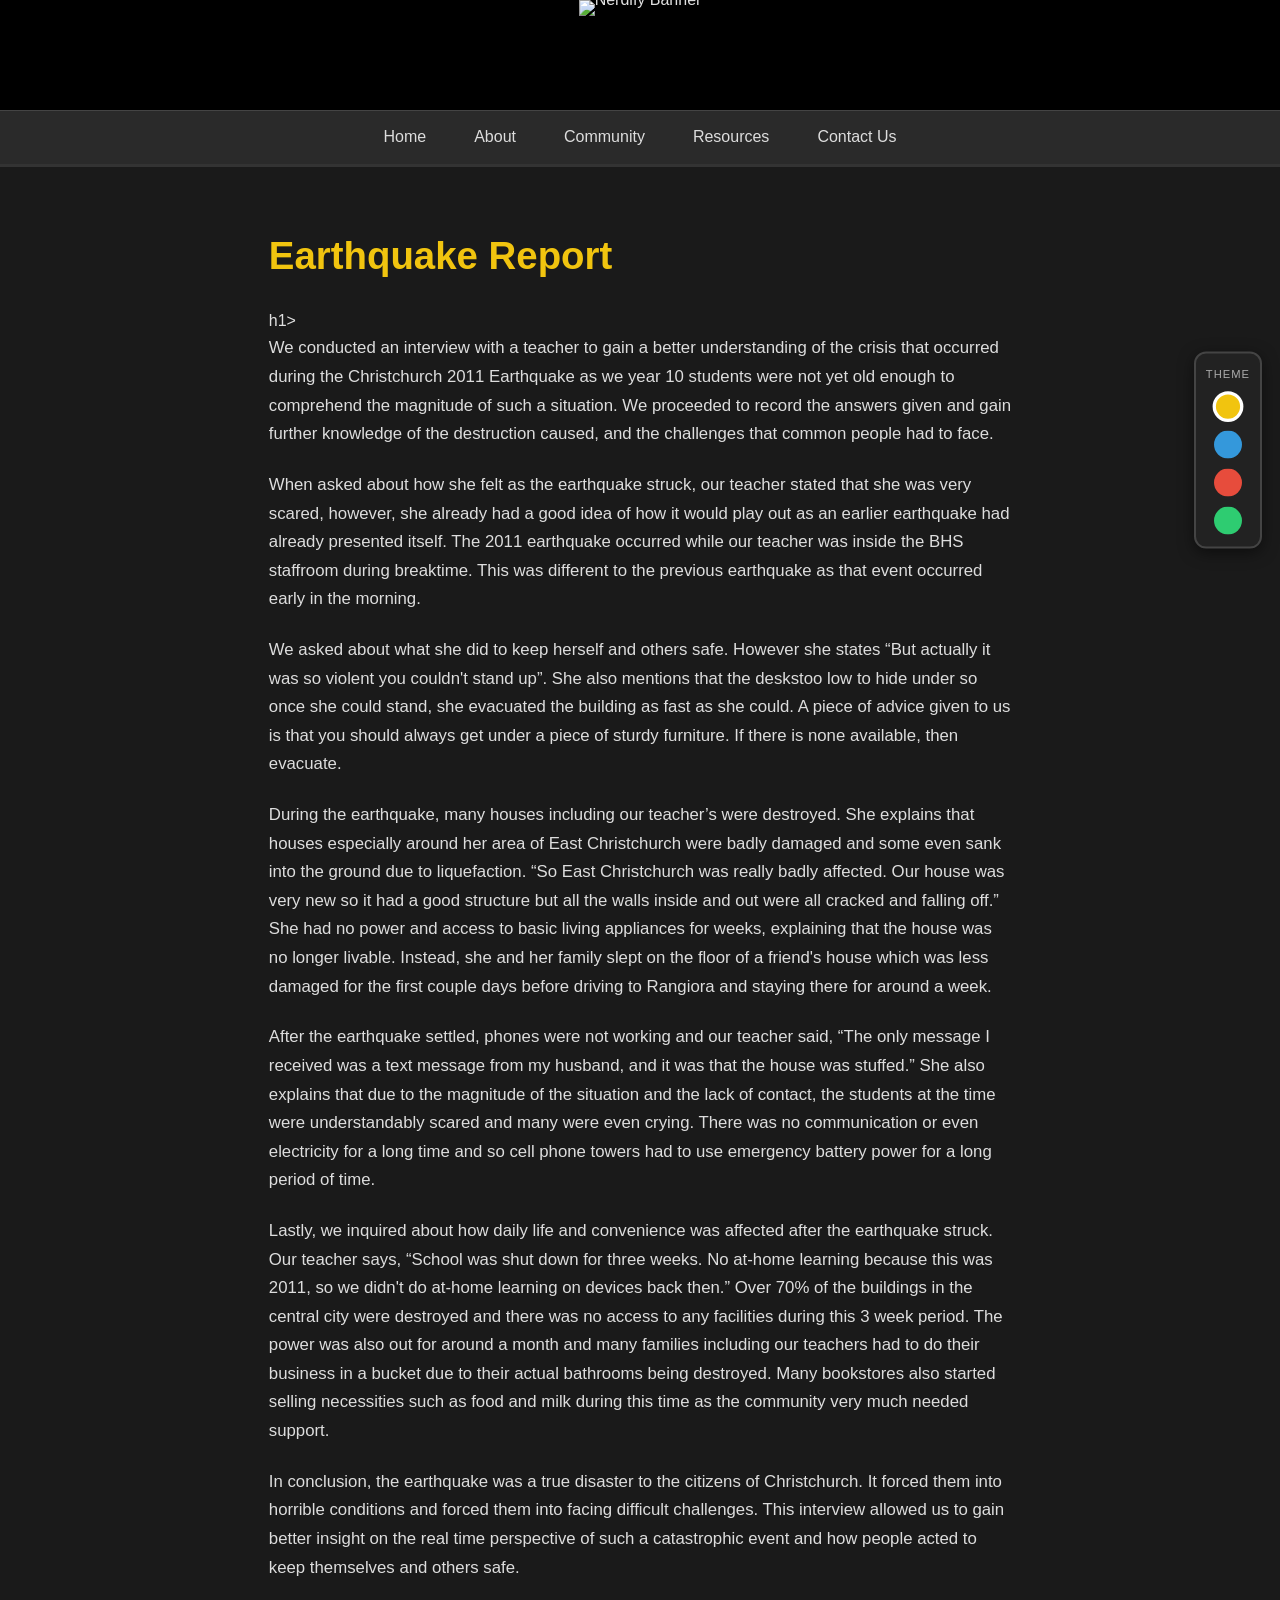
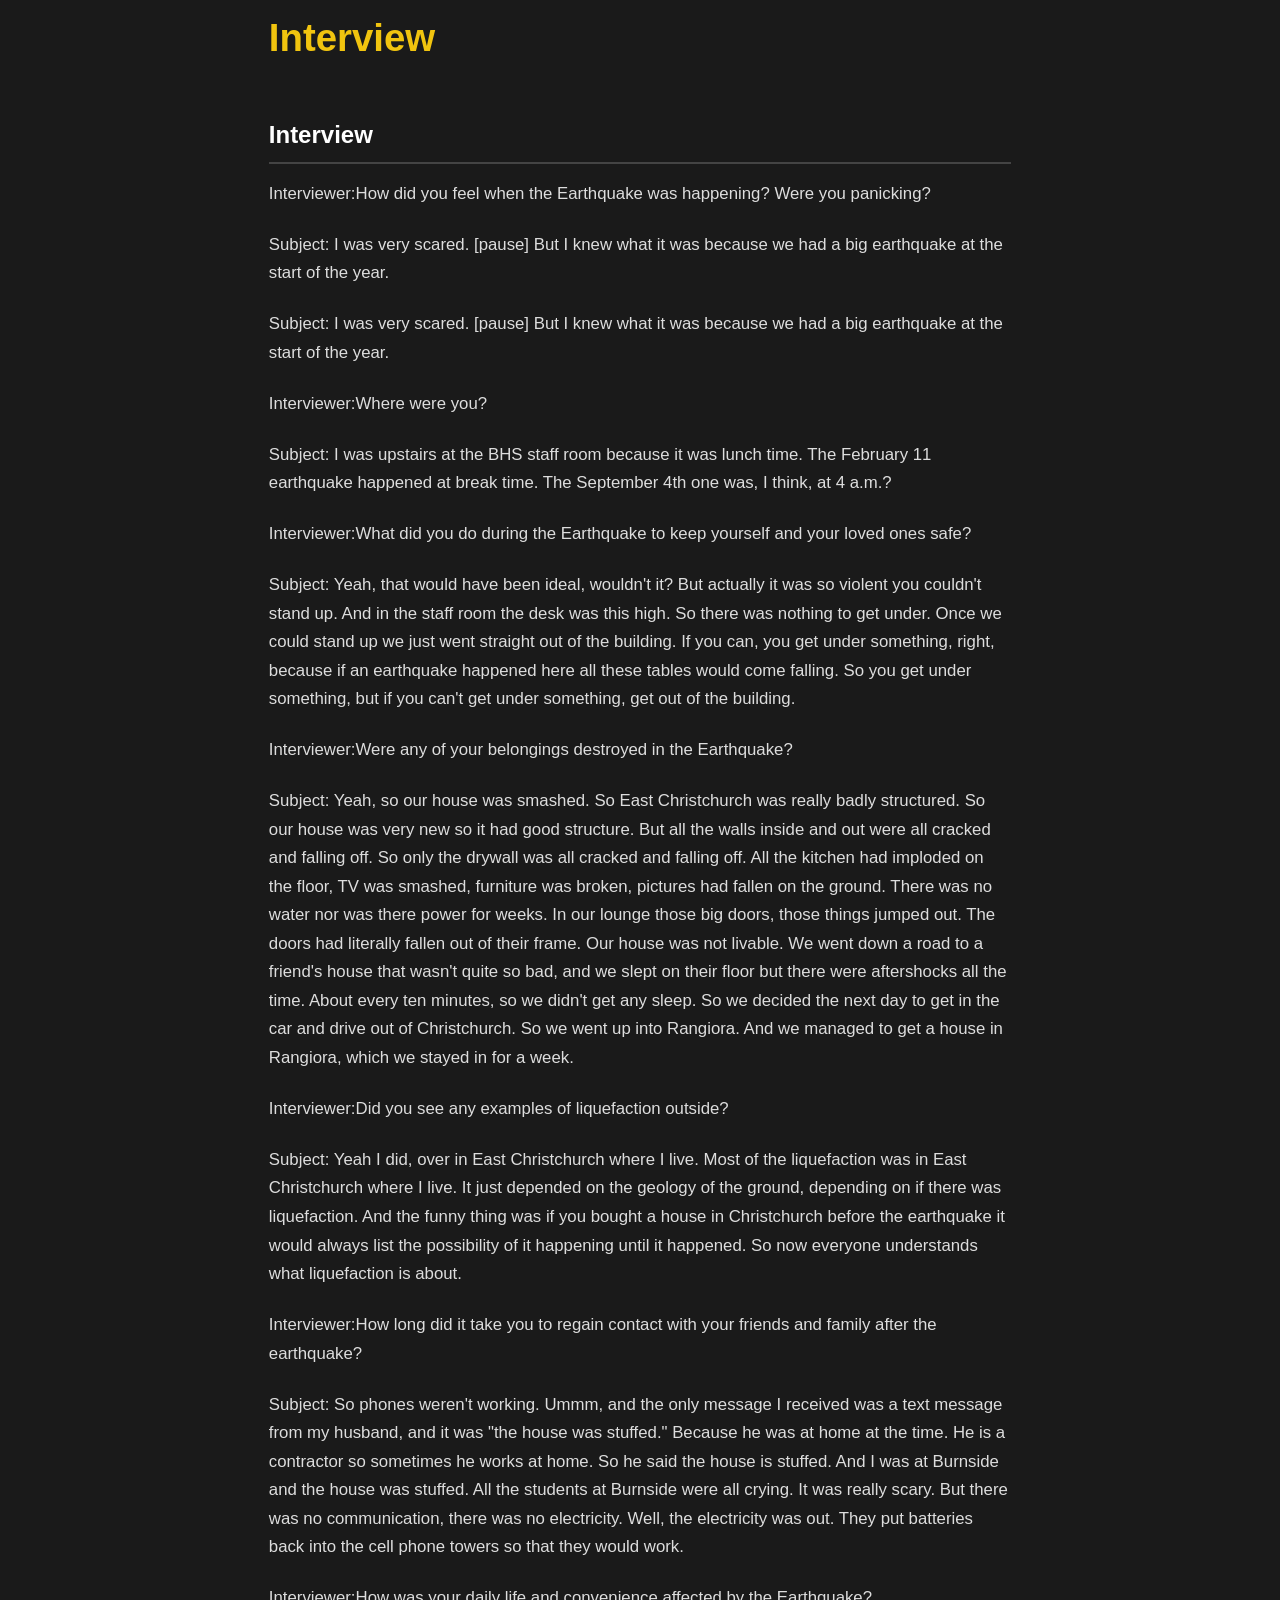
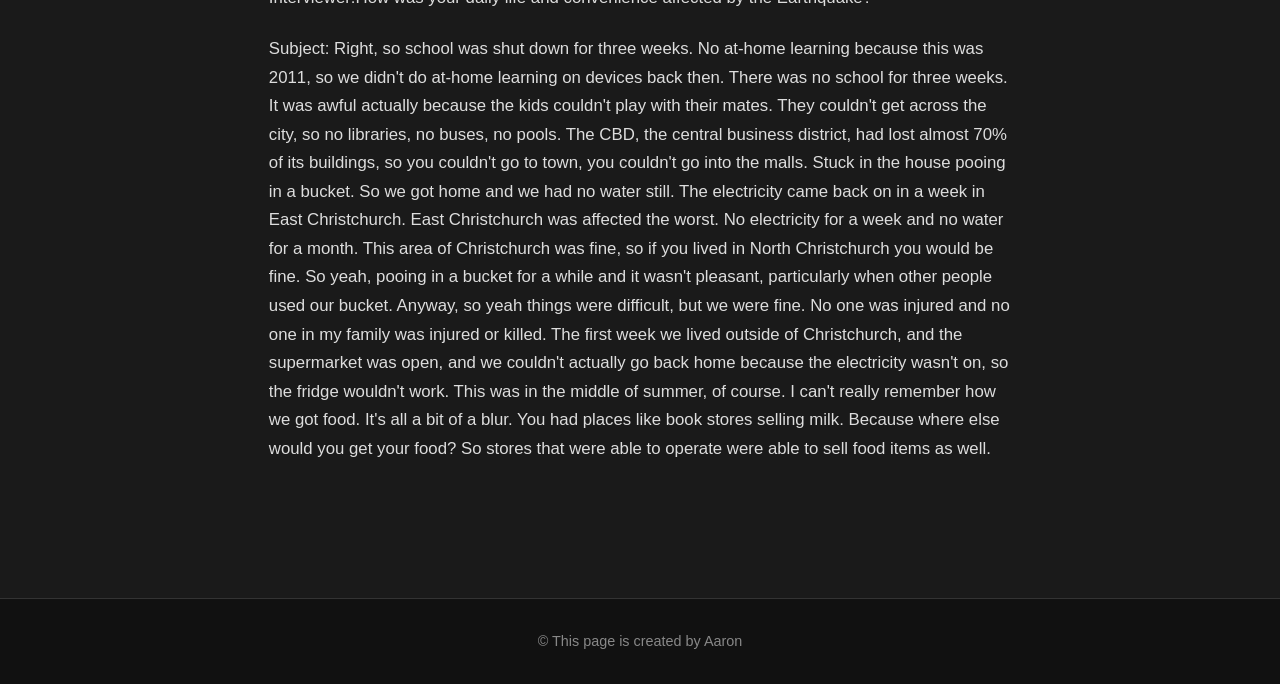
==== feature1.html @ 082850da "Update feature1.html" ====
<!DOCTYPE html>
<html lang="en">

<head>
    <meta charset="UTF-8">
    <meta name="viewport" content="width=device-width, initial-scale=1.0">
    <link rel="stylesheet" href="style.css">
    <title>Yooo stop looking - Nerdify</title>
</head>

<body class="theme-yellow">

    <!-- Theme Switcher -->
    <div class="theme-switcher">
        <p>Theme</p>
        <button class="theme-btn active" data-theme="yellow" style="background:#f1c40f;" title="Yellow"></button>
        <button class="theme-btn" data-theme="blue" style="background:#3498db;" title="Blue"></button>
        <button class="theme-btn" data-theme="red" style="background:#e74c3c;" title="Red"></button>
        <button class="theme-btn" data-theme="green" style="background:#2ecc71;" title="Green"></button>
    </div>

    <!-- Header -->
    <header class="page-header">
        <div class="banner-area">
            <img src="images/logo.png" alt="Nerdify Banner" class="banner-img">
        </div>

        <nav class="page-nav">
            <a href="index.html">Home</a>
            <a href="goober.html">About</a>
            <a href="goober.html">Community</a>
            <a href="goober.html">Resources</a>
            <a href="goober.html">Contact Us</a>
        </nav>
    </header>

    <!-- ========== MAIN CONTENT ========== -->
    <main class="page-content">

        <!-- Page Title -->
        <h1 class="page-title">Earthquake Report</h1>h1>
    <p>We conducted an interview with a teacher to gain a better understanding of the crisis that occurred during the Christchurch 2011 Earthquake as we year 10 students were not yet old enough to comprehend the magnitude of such a situation. We proceeded to record the answers given and gain further knowledge of the destruction caused, and the challenges that common people had to face.</p>
    <p>When asked about how she felt as the earthquake struck, our teacher stated that she was very scared, however, she already had a good idea of how it would play out as an earlier earthquake had already presented itself. The 2011 earthquake occurred while our teacher was inside the BHS staffroom during breaktime. This was different to the previous earthquake as that event occurred early in the morning.

</p>
    <p>We asked about what she did to keep herself and others safe. However she states “But actually it was so violent you couldn't stand up”. She also mentions that the deskstoo low to hide under so once she could stand, she evacuated the building as fast as she could. A piece of advice given to us is that you should always get under a piece of sturdy furniture. If there is none available, then evacuate.
</p>
    <p>During the earthquake, many houses including our teacher’s were destroyed. She explains that houses especially around her area of East Christchurch were badly damaged and some even sank into the ground due to liquefaction. “So East Christchurch was really badly affected. Our house was very new so it had a good structure but all the walls inside and out were all cracked and falling off.” She had no power and access to basic living appliances for weeks, explaining that the house was no longer livable. Instead, she and her family slept on the floor of a friend's house which was less damaged for the first couple days before driving to Rangiora and staying there for around a week. 
</p>
    <p>After the earthquake settled, phones were not working and our teacher said, “The only message I received was a text message from my husband, and it was that the house was stuffed.” She also explains that due to the magnitude of the situation and the lack of contact, the students at the time were understandably scared and many were even crying. There was no communication or even electricity for a long time and so cell phone towers had to use emergency battery power for a long period of time. 
</p>
    <p>Lastly, we inquired about how daily life and convenience was affected after the earthquake struck. Our teacher says, “School was shut down for three weeks. No at-home learning because this was 2011, so we didn't do at-home learning on devices back then.” Over 70% of the buildings in the central city were destroyed and there was no access to any facilities during this 3 week period. The power was also out for around a month and many families including our teachers had to do their business in a bucket due to their actual bathrooms being destroyed. Many bookstores also started selling necessities such as food and milk during this time as the community very much needed support. 
</p>
    <p>In conclusion, the earthquake was a true disaster to the citizens of Christchurch. It forced them into horrible conditions and forced them into facing difficult challenges. This interview allowed us to gain better insight on the real time perspective of such a catastrophic event and how people acted to keep themselves and others safe.


</p>
    <p></p>
        <h1 class="page-title">Interview</h1>

        <!-- Intro text -->
        <p class="page-intro">
        </p>

        <!-- Section -->
        <h2 class="page-heading">Interview</h2>
        
<p>Interviewer:How did you feel when the Earthquake was happening? Were you panicking? </p>
<p>Subject: I was very scared. [pause] But I knew what it was because we had a big earthquake at the start of the year.</p>
<p>Subject: I was very scared. [pause] But I knew what it was because we had a big earthquake at the start of the year.</p>
<p>Interviewer:Where were you?</p>
<p>Subject: I was upstairs at the BHS staff room because it was lunch time. The February 11 earthquake happened at break time. The September 4th one was, I think, at 4 a.m.?</p>
<p>Interviewer:What did you do during the Earthquake to keep yourself and your loved ones safe?</p>
<p>Subject: Yeah, that would have been ideal, wouldn't it? But actually it was so violent you couldn't stand up. And in the staff room the desk was this high. So there was nothing to get under. Once we could stand up we just went straight out of the building. If you can, you get under something, right, because if an earthquake happened here all these tables would come falling. So you get under something, but if you can't get under something, get out of the building.</p>
<p>Interviewer:Were any of your belongings destroyed in the Earthquake?</p>
<p>Subject: Yeah, so our house was smashed. So East Christchurch was really badly structured. So our house was very new so it had good structure. But all the walls inside and out were all cracked and falling off. So only the drywall was all cracked and falling off. All the kitchen had imploded on the floor, TV was smashed, furniture was broken, pictures had fallen on the ground. There was no water nor was there power for weeks. In our lounge those big doors, those things jumped out. The doors had literally fallen out of their frame. Our house was not livable. We went down a road to a friend's house that wasn't quite so bad, and we slept on their floor but there were aftershocks all the time. About every ten minutes, so we didn't get any sleep. So we decided the next day to get in the car and drive out of Christchurch. So we went up into Rangiora. And we managed to get a house in Rangiora, which we stayed in for a week.</p>
<p>Interviewer:Did you see any examples of liquefaction outside?</p>
<p>Subject: Yeah I did, over in East Christchurch where I live. Most of the liquefaction was in East Christchurch where I live. It just depended on the geology of the ground, depending on if there was liquefaction. And the funny thing was if you bought a house in Christchurch before the earthquake it would always list the possibility of it happening until it happened. So now everyone understands what liquefaction is about.</p>
<p>Interviewer:How long did it take you to regain contact with your friends and family after the earthquake?</p>
<p>Subject: So phones weren't working. Ummm, and the only message I received was a text message from my husband, and it was "the house was stuffed." Because he was at home at the time. He is a contractor so sometimes he works at home. So he said the house is stuffed. And I was at Burnside and the house was stuffed. All the students at Burnside were all crying. It was really scary. But there was no communication, there was no electricity. Well, the electricity was out. They put batteries back into the cell phone towers so that they would work.</p>
<p>Interviewer:How was your daily life and convenience affected by the Earthquake?</p>
<p>Subject: Right, so school was shut down for three weeks. No at-home learning because this was 2011, so we didn't do at-home learning on devices back then. There was no school for three weeks. It was awful actually because the kids couldn't play with their mates. They couldn't get across the city, so no libraries, no buses, no pools. The CBD, the central business district, had lost almost 70% of its buildings, so you couldn't go to town, you couldn't go into the malls. Stuck in the house pooing in a bucket. So we got home and we had no water still. The electricity came back on in a week in East Christchurch. East Christchurch was affected the worst. No electricity for a week and no water for a month. This area of Christchurch was fine, so if you lived in North Christchurch you would be fine. So yeah, pooing in a bucket for a while and it wasn't pleasant, particularly when other people used our bucket. Anyway, so yeah things were difficult, but we were fine. No one was injured and no one in my family was injured or killed. The first week we lived outside of Christchurch, and the supermarket was open, and we couldn't actually go back home because the electricity wasn't on, so the fridge wouldn't work. This was in the middle of summer, of course. I can't really remember how we got food. It's all a bit of a blur. You had places like book stores selling milk. Because where else would you get your food? So stores that were able to operate were able to sell food items as well.</p>



<p>

    </main>

    <!-- Footer -->
    <footer class="footer">
        <p>&copy; This page is created by Aaron</p>
    </footer>

    <script>
        const buttons = document.querySelectorAll('.theme-btn');
        const body = document.body;

        buttons.forEach(btn => {
            btn.addEventListener('click', () => {
                body.classList.remove('theme-yellow', 'theme-blue', 'theme-red', 'theme-green');
                body.classList.add('theme-' + btn.dataset.theme);
                buttons.forEach(b => b.classList.remove('active'));
                btn.classList.add('active');
            });
        });
    </script>

</body>
</html>
---- style.css ----
/* ========== CSS VARIABLES (themes) ========== */
:root {
    --accent: #c10000;          /* yellow default */
    --accent-dark: #c10000be; 
    --bg: #1a1a1a;
    --card-bg: ;
    --header-bg: #111;
}

body.theme-yellow {
    --accent: #f1c40f;
    --accent-dark: #d4ac0d;
}

body.theme-blue {
    --accent: #3498db;
    --accent-dark: #2980b9;
}

body.theme-red {
    --accent: #e74c3c;
    --accent-dark: #c0392b;
}

body.theme-green {
    --accent: #2ecc71;
    --accent-dark: #27ae60;
}

/* ========== RESET ========== */
* {
    margin: 0;
    padding: 0;
    box-sizing: border-box;
}

body, html {
    font-family: Arial, Helvetica, sans-serif;
    background-color: var(--bg);
    color: #e0e0e0;
    line-height: 1.5;
}

img {
    width: 100%;
    display: block;
}

a {
    color: var(--accent);
    text-decoration: none;
}

a:hover {
    text-decoration: underline;
}

/* ========== THEME SWITCHER ========== */
.theme-switcher {
    position: fixed;
    right: 18px;
    top: 50%;
    transform: translateY(-50%);
    background: #222;
    border: 2px solid #444;
    border-radius: 12px;
    padding: 12px 10px;
    display: flex;
    flex-direction: column;
    align-items: center;
    gap: 10px;
    z-index: 1000;
    box-shadow: 0 4px 15px rgba(0,0,0,0.5);
}

.theme-switcher p {
    font-size: 0.7rem;
    color: #aaa;
    letter-spacing: 1px;
    text-transform: uppercase;
}

.theme-btn {
    width: 28px;
    height: 28px;
    border-radius: 50%;
    border: 3px solid transparent;
    cursor: pointer;
    transition: transform 0.15s, border-color 0.15s;
}

.theme-btn:hover {
    transform: scale(1.15);
}

.theme-btn.active {
    border-color: white;
    transform: scale(1.1);
}

/* ========== TOP HEADER ========== */
.top-header {
    background: linear-gradient(to bottom, #0d0d0d, #1f1f1f);
    padding: 1rem 2rem;
    display: flex;
    justify-content: space-between;
    align-items: center;
    border-bottom: 3px solid #333;
}

/* ========== TOP HEADER ========== */
.top-header {
    background: linear-gradient(to bottom, #0d0d0d, #1f1f1f);
    padding: 0.8rem 2rem;
    display: flex;
    justify-content: space-between;
    align-items: center;
    border-bottom: 3px solid #333;
    gap: 2rem;
}

/* Logo */
.logo-area {
    display: flex;
    align-items: center;
    gap: 1rem;
    flex-shrink: 0;
}

.logo-img {
    height: 48px;
    width: auto;
    max-width: 48px;
    display: block;
    object-fit: contain;
}

.logo-text h1 {
    font-size: 1.7rem;
    color: #fff;
    letter-spacing: 1px;
    margin: 0;
    line-height: 1.1;
}

.logo-text p {
    font-size: 0.75rem;
    color: #aaa;
    margin: 0;
    letter-spacing: 0.5px;
}

/* Navigation */
.main-nav {
    display: flex;
    gap: 1.8rem;
    flex-wrap: nowrap;
}

.main-nav a {
    color: #ddd;
    font-size: 0.95rem;
    font-weight: 500;
    white-space: nowrap;
    text-decoration: none;
}

.main-nav a:hover {
    color: var(--accent);
}

.main-nav {
    display: flex;
    gap: 1.6rem;
}

.main-nav a {
    color: #ddd;
    font-size: 0.95rem;
    font-weight: 500;
}

.main-nav a:hover {
    color: var(--accent);
}

/* ========== CLASSIFIED BANNER ========== */
.classified-banner {
    display: flex;
    gap: 2rem;
    padding: 2rem;
    background: #222;
    border-bottom: 1px solid #333;
    max-width: 1200px;
    margin: 0 auto;
}

/* ========== CLASSIFIED BOX ========== */
.classified-box {
    flex: 2;
    background-color: #d0d0d0;
    background-image: url('images/pain.png');
    background-size: 370px auto;
    background-repeat: no-repeat;
    background-position: center center;
    padding: 1.5rem 2rem;
    text-align: center;
    border: 4px solid #111;
    min-height: 220px;
    display: flex;
    flex-direction: column;
    justify-content: center;
}

.classified-box .warning {
    font-size: 0.75rem;
    letter-spacing: 1px;
    font-weight: bold;
    color: var(--accent);

    /* thicker black outline */
    text-shadow:
        -2px -2px 0 #000,
         2px -2px 0 #000,
        -2px  2px 0 #000,
         2px  2px 0 #000,
        -2px  0   0 #000,
         2px  0   0 #000,
         0   -2px 0 #000,
         0    2px 0 #000;
}

.classified-box .classified {
    font-size: 3.2rem;
    letter-spacing: 8px;
    margin: 0.3rem 0;
    font-weight: 900;
    color: var(--accent);

    /* thicker black outline */
    text-shadow:
        -2px -2px 0 #000,
         2px -2px 0 #000,
        -2px  2px 0 #000,
         2px  2px 0 #000,
        -2px  0   0 #000,
         2px  0   0 #000,
         0   -2px 0 #000,
         0    2px 0 #000;
}

.get-started {
    flex: 1;
    background: #2a2a2a;
    padding: 1.5rem;
    border: 1px solid #444;
}

.get-started h3 {
    color: #fff;
    margin-bottom: 0.5rem;
    font-size: 1.1rem;
}

.get-started p {
    font-size: 0.9rem;
    margin-bottom: 1.2rem;
    color: #ccc;
}

/* ========== FEATURES SECTION ========== */
.features {
    max-width: 1200px;
    margin: 2rem auto;
    padding: 0 1.5rem;
}

.section-header {
    display: flex;
    justify-content: space-between;
    align-items: center;
    border-bottom: 2px solid #444;
    padding-bottom: 0.5rem;
    margin-bottom: 1.5rem;
}

.section-header h2 {
    font-size: 1.6rem;
    color: #fff;
}

.section-header .info {
    font-size: 0.85rem;
    color: #888;
}

.feature-grid {
    display: grid;
    grid-template-columns: repeat(2, 1fr);
    gap: 1.5rem;
}

.feature-card {
    background: var(--card-bg);
    border: 1px solid #444;
    display: flex;
    flex-direction: column;
}

.feature-label {
    background: #3a3a3a;
    color: #ccc;
    font-size: 0.75rem;
    padding: 0.4rem 0.8rem;
    border-bottom: 1px solid #555;
    font-weight: bold;
    letter-spacing: 0.5px;
}

.feature-title {
    color: var(--accent);
    font-size: 1.25rem;
    padding: 0.8rem 1rem 0.3rem;
    line-height: 1.3;
}

.feature-author {
    color: #999;
    font-size: 0.85rem;
    padding: 0 1rem 0.6rem;
}

.feature-desc {
    color: #bbb;
    font-size: 0.9rem;
    padding: 0 1rem 1rem;
    flex-grow: 1;
}

.feature-footer {
    text-align: right;
    padding: 0.5rem 1rem;
    font-size: 0.8rem;
    color: #888;
    border-top: 1px solid #444;
}

/* ========== RESOURCES SECTION ========== */
.topic {
    max-width: 1200px;
    margin: 3rem auto;
    padding: 0 1.5rem;
}

.topic-title {
    background: #333;
    color: white;
    padding: 0.6rem 1.5rem;
    margin-bottom: 1.5rem;
    border-left: 5px solid var(--accent);
}

.topic-title h1 {
    font-size: 1.5rem;
    font-weight: normal;
}

.topic-content {
    display: grid;
    grid-template-columns: repeat(3, 1fr);
    gap: 2rem;
}

.topic-card {
    background: var(--card-bg);
    border: 1px solid #444;
    padding: 1rem;
    border-radius: 4px;
    transition: border-color 0.2s;
}

.topic-card:hover {
    border-color: var(--accent);
}

.topic-card img {
    border-radius: 3px;
    margin-bottom: 0.8rem;
}

.topic-card-text {
    font-size: 1.1rem;
    text-align: center;
    color: #ddd;
}

/* ========== FOOTER ========== */
.footer {
    background: #111;
    color: #888;
    text-align: center;
    padding: 2rem;
    margin-top: 3rem;
    border-top: 1px solid #333;
    font-size: 0.9rem;
}

/* ========== RESPONSIVE ========== */
@media (max-width: 900px) {
    .classified-banner {
        flex-direction: column;
    }

    .feature-grid {
        grid-template-columns: 1fr;
    }

    .topic-content {
        grid-template-columns: 1fr;
    }

    .top-header {
        flex-direction: column;
        gap: 1rem;
    }

    .theme-switcher {
        right: 10px;
        top: auto;
        bottom: 20px;
        transform: none;
        flex-direction: row;
        padding: 8px 12px;
    }

    .theme-switcher p {
        display: none;
    }
}
/* ========== PAGE HEADER ========== */
.page-header {
    background: #111;
    border-bottom: 3px solid #333;
}

.banner-area {
    width: 100%;
    background: #000;
    display: flex;
    justify-content: center;   /* centers the image horizontally */
    align-items: center;
    line-height: 0;
}

.banner-img {
    height: 160px;             /* controls the height */
    width: auto;               /* keeps the original shape */
    max-width: 100%;
    display: block;
    object-fit: contain;
}
/* Centered navigation bar */
.page-nav {
    display: flex;
    justify-content: center;
    gap: 3rem;
    padding: 0.9rem 1rem;
    background: #2a2a2a;
    border-top: 1px solid #444;
}

.page-nav a {
    color: #ddd;
    font-size: 1rem;
    font-weight: 500;
    text-decoration: none;
    white-space: nowrap;
}

.page-nav a:hover {
    color: var(--accent);
}
.banner-img {
    max-height: 110px;      /* makes the banner smaller */
    width: auto;
    max-width: 90%;
    display: block;
    object-fit: contain;
}
/* ========== FEATURE CARDS ========== */
.feature-card {
    background: var(--card-bg);
    border: 1px solid #444;
    display: flex;
    flex-direction: column;
    transition: background-color 0.3s ease, border-color 0.3s ease;
    cursor: pointer;
}

.feature-card:hover {
    background-color: var(--accent);
    border-color: var(--accent);
}

/* Only these texts turn black on hover (label stays the same) */
.feature-card:hover .feature-title,
.feature-card:hover .feature-author,
.feature-card:hover .feature-desc,
.feature-card:hover .feature-footer {
    color: #111;
    transition: color 0.3s ease;
}

a.feature-card-link {
    text-decoration: none;
    color: inherit;
    display: block;
}

/* ========== RESOURCE CARDS ========== */
.topic-card {
    background: var(--card-bg);
    border: 1px solid #444;
    padding: 1rem;
    border-radius: 4px;
    transition: background-color 0.3s ease, border-color 0.3s ease;
    cursor: pointer;
}

.topic-card:hover {
    background-color: var(--accent);
    border-color: var(--accent);
}

.topic-card:hover .topic-card-text {
    color: #111;
    transition: color 0.3s ease;
}

.topic-card img {
    transition: none;
}

a.topic-card-link {
    text-decoration: none;
    color: inherit;
    display: block;
}
/* ========== PAGE CONTENT LAYOUT ========== */
.page-content {
    max-width: 800px;
    margin: 0 auto;
    padding: 3.5rem 1.8rem 4rem;
    line-height: 1.7;
}

.page-title {
    font-size: 2.4rem;
    color: var(--accent);
    margin-bottom: 1.2rem;
    font-weight: 700;
}

.page-intro {
    font-size: 1.15rem;
    color: #ccc;
    margin-bottom: 2.8rem;
    line-height: 1.6;
}

.page-heading {
    font-size: 1.5rem;
    color: #fff;
    margin-top: 2.8rem;
    margin-bottom: 1rem;
    padding-bottom: 0.4rem;
    border-bottom: 2px solid #444;
}

.page-content p {
    margin-bottom: 1.4rem;
    color: #ddd;
    font-size: 1.05rem;
}

.page-list {
    margin: 1.2rem 0 1.8rem 1.5rem;
    color: #ddd;
}

.page-list li {
    margin-bottom: 0.5rem;
}
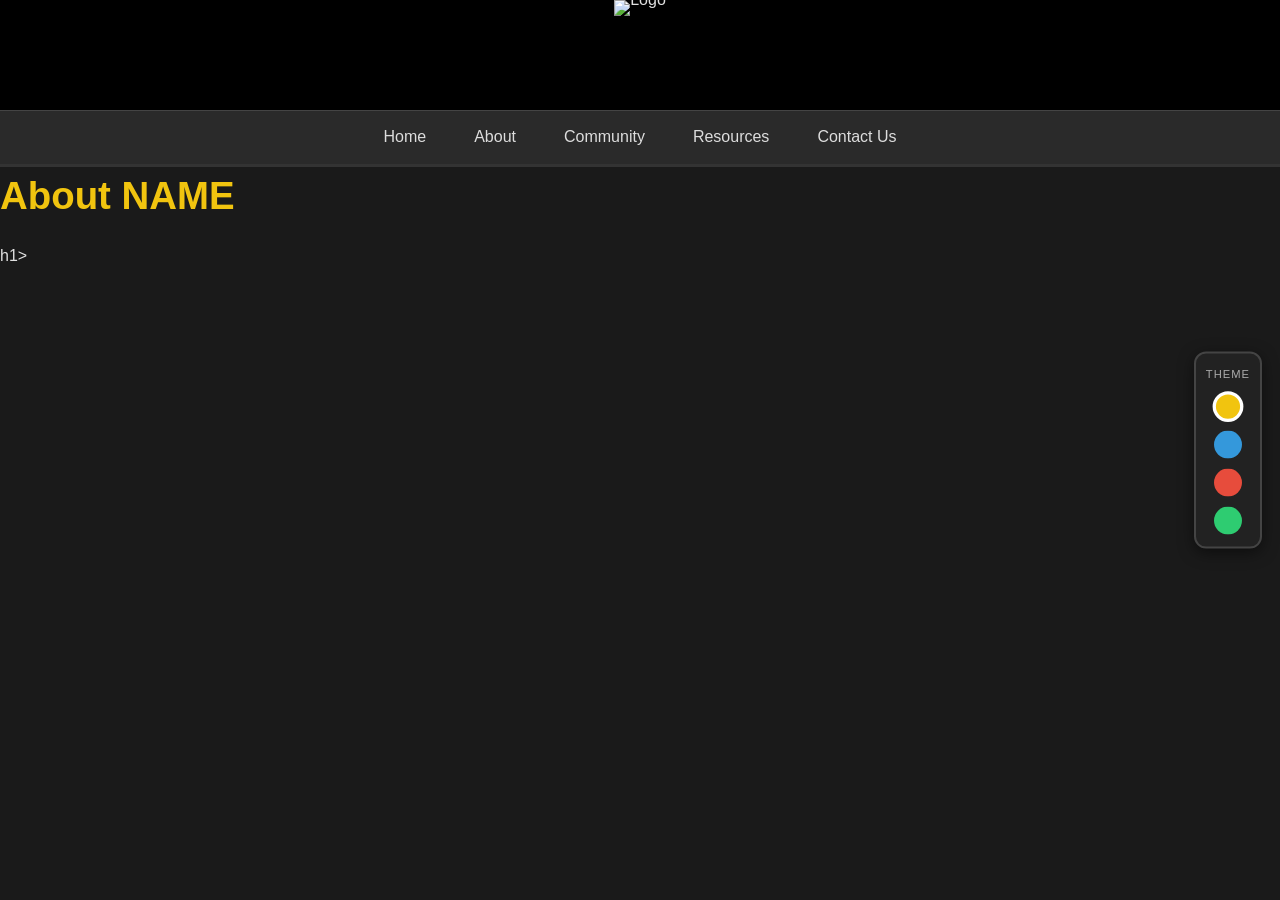
==== commit cdf4606d: "Update feature1.html" ====
--- a/feature1.html
+++ b/feature1.html
@@ -5,7 +5,7 @@
     <meta charset="UTF-8">
     <meta name="viewport" content="width=device-width, initial-scale=1.0">
     <link rel="stylesheet" href="style.css">
-    <title>Yooo stop looking - Nerdify</title>
+    <title>Party Of The New Age</title>
 </head>
 
 <body class="theme-yellow">
@@ -22,7 +22,7 @@
     <!-- Header -->
     <header class="page-header">
         <div class="banner-area">
-            <img src="images/logo.png" alt="Nerdify Banner" class="banner-img">
+            <img src="images/logo.png" alt="Logo" class="banner-img">
         </div>
 
         <nav class="page-nav">
@@ -34,77 +34,7 @@
         </nav>
     </header>
 
-    <!-- ========== MAIN CONTENT ========== -->
-    <main class="page-content">
-
-        <!-- Page Title -->
-        <h1 class="page-title">Earthquake Report</h1>h1>
-    <p>We conducted an interview with a teacher to gain a better understanding of the crisis that occurred during the Christchurch 2011 Earthquake as we year 10 students were not yet old enough to comprehend the magnitude of such a situation. We proceeded to record the answers given and gain further knowledge of the destruction caused, and the challenges that common people had to face.</p>
-    <p>When asked about how she felt as the earthquake struck, our teacher stated that she was very scared, however, she already had a good idea of how it would play out as an earlier earthquake had already presented itself. The 2011 earthquake occurred while our teacher was inside the BHS staffroom during breaktime. This was different to the previous earthquake as that event occurred early in the morning.
-
-</p>
-    <p>We asked about what she did to keep herself and others safe. However she states “But actually it was so violent you couldn't stand up”. She also mentions that the deskstoo low to hide under so once she could stand, she evacuated the building as fast as she could. A piece of advice given to us is that you should always get under a piece of sturdy furniture. If there is none available, then evacuate.
-</p>
-    <p>During the earthquake, many houses including our teacher’s were destroyed. She explains that houses especially around her area of East Christchurch were badly damaged and some even sank into the ground due to liquefaction. “So East Christchurch was really badly affected. Our house was very new so it had a good structure but all the walls inside and out were all cracked and falling off.” She had no power and access to basic living appliances for weeks, explaining that the house was no longer livable. Instead, she and her family slept on the floor of a friend's house which was less damaged for the first couple days before driving to Rangiora and staying there for around a week. 
-</p>
-    <p>After the earthquake settled, phones were not working and our teacher said, “The only message I received was a text message from my husband, and it was that the house was stuffed.” She also explains that due to the magnitude of the situation and the lack of contact, the students at the time were understandably scared and many were even crying. There was no communication or even electricity for a long time and so cell phone towers had to use emergency battery power for a long period of time. 
-</p>
-    <p>Lastly, we inquired about how daily life and convenience was affected after the earthquake struck. Our teacher says, “School was shut down for three weeks. No at-home learning because this was 2011, so we didn't do at-home learning on devices back then.” Over 70% of the buildings in the central city were destroyed and there was no access to any facilities during this 3 week period. The power was also out for around a month and many families including our teachers had to do their business in a bucket due to their actual bathrooms being destroyed. Many bookstores also started selling necessities such as food and milk during this time as the community very much needed support. 
-</p>
-    <p>In conclusion, the earthquake was a true disaster to the citizens of Christchurch. It forced them into horrible conditions and forced them into facing difficult challenges. This interview allowed us to gain better insight on the real time perspective of such a catastrophic event and how people acted to keep themselves and others safe.
+ 
+        <h1 class="page-title">About NAME</h1>h1>
 
 
-</p>
-    <p></p>
-        <h1 class="page-title">Interview</h1>
-
-        <!-- Intro text -->
-        <p class="page-intro">
-        </p>
-
-        <!-- Section -->
-        <h2 class="page-heading">Interview</h2>
-        
-<p>Interviewer:How did you feel when the Earthquake was happening? Were you panicking? </p>
-<p>Subject: I was very scared. [pause] But I knew what it was because we had a big earthquake at the start of the year.</p>
-<p>Subject: I was very scared. [pause] But I knew what it was because we had a big earthquake at the start of the year.</p>
-<p>Interviewer:Where were you?</p>
-<p>Subject: I was upstairs at the BHS staff room because it was lunch time. The February 11 earthquake happened at break time. The September 4th one was, I think, at 4 a.m.?</p>
-<p>Interviewer:What did you do during the Earthquake to keep yourself and your loved ones safe?</p>
-<p>Subject: Yeah, that would have been ideal, wouldn't it? But actually it was so violent you couldn't stand up. And in the staff room the desk was this high. So there was nothing to get under. Once we could stand up we just went straight out of the building. If you can, you get under something, right, because if an earthquake happened here all these tables would come falling. So you get under something, but if you can't get under something, get out of the building.</p>
-<p>Interviewer:Were any of your belongings destroyed in the Earthquake?</p>
-<p>Subject: Yeah, so our house was smashed. So East Christchurch was really badly structured. So our house was very new so it had good structure. But all the walls inside and out were all cracked and falling off. So only the drywall was all cracked and falling off. All the kitchen had imploded on the floor, TV was smashed, furniture was broken, pictures had fallen on the ground. There was no water nor was there power for weeks. In our lounge those big doors, those things jumped out. The doors had literally fallen out of their frame. Our house was not livable. We went down a road to a friend's house that wasn't quite so bad, and we slept on their floor but there were aftershocks all the time. About every ten minutes, so we didn't get any sleep. So we decided the next day to get in the car and drive out of Christchurch. So we went up into Rangiora. And we managed to get a house in Rangiora, which we stayed in for a week.</p>
-<p>Interviewer:Did you see any examples of liquefaction outside?</p>
-<p>Subject: Yeah I did, over in East Christchurch where I live. Most of the liquefaction was in East Christchurch where I live. It just depended on the geology of the ground, depending on if there was liquefaction. And the funny thing was if you bought a house in Christchurch before the earthquake it would always list the possibility of it happening until it happened. So now everyone understands what liquefaction is about.</p>
-<p>Interviewer:How long did it take you to regain contact with your friends and family after the earthquake?</p>
-<p>Subject: So phones weren't working. Ummm, and the only message I received was a text message from my husband, and it was "the house was stuffed." Because he was at home at the time. He is a contractor so sometimes he works at home. So he said the house is stuffed. And I was at Burnside and the house was stuffed. All the students at Burnside were all crying. It was really scary. But there was no communication, there was no electricity. Well, the electricity was out. They put batteries back into the cell phone towers so that they would work.</p>
-<p>Interviewer:How was your daily life and convenience affected by the Earthquake?</p>
-<p>Subject: Right, so school was shut down for three weeks. No at-home learning because this was 2011, so we didn't do at-home learning on devices back then. There was no school for three weeks. It was awful actually because the kids couldn't play with their mates. They couldn't get across the city, so no libraries, no buses, no pools. The CBD, the central business district, had lost almost 70% of its buildings, so you couldn't go to town, you couldn't go into the malls. Stuck in the house pooing in a bucket. So we got home and we had no water still. The electricity came back on in a week in East Christchurch. East Christchurch was affected the worst. No electricity for a week and no water for a month. This area of Christchurch was fine, so if you lived in North Christchurch you would be fine. So yeah, pooing in a bucket for a while and it wasn't pleasant, particularly when other people used our bucket. Anyway, so yeah things were difficult, but we were fine. No one was injured and no one in my family was injured or killed. The first week we lived outside of Christchurch, and the supermarket was open, and we couldn't actually go back home because the electricity wasn't on, so the fridge wouldn't work. This was in the middle of summer, of course. I can't really remember how we got food. It's all a bit of a blur. You had places like book stores selling milk. Because where else would you get your food? So stores that were able to operate were able to sell food items as well.</p>
-
-
-
-<p>
-
-    </main>
-
-    <!-- Footer -->
-    <footer class="footer">
-        <p>&copy; This page is created by Aaron</p>
-    </footer>
-
-    <script>
-        const buttons = document.querySelectorAll('.theme-btn');
-        const body = document.body;
-
-        buttons.forEach(btn => {
-            btn.addEventListener('click', () => {
-                body.classList.remove('theme-yellow', 'theme-blue', 'theme-red', 'theme-green');
-                body.classList.add('theme-' + btn.dataset.theme);
-                buttons.forEach(b => b.classList.remove('active'));
-                btn.classList.add('active');
-            });
-        });
-    </script>
-
-</body>
-</html>
--- a/style.css
+++ b/style.css
@@ -18,8 +18,8 @@
 }
 
 body.theme-red {
-    --accent: #e74c3c;
-    --accent-dark: #c0392b;
+    --accent: #FF0000;
+    --accent-dark: #8B0000;
 }
 
 body.theme-green {
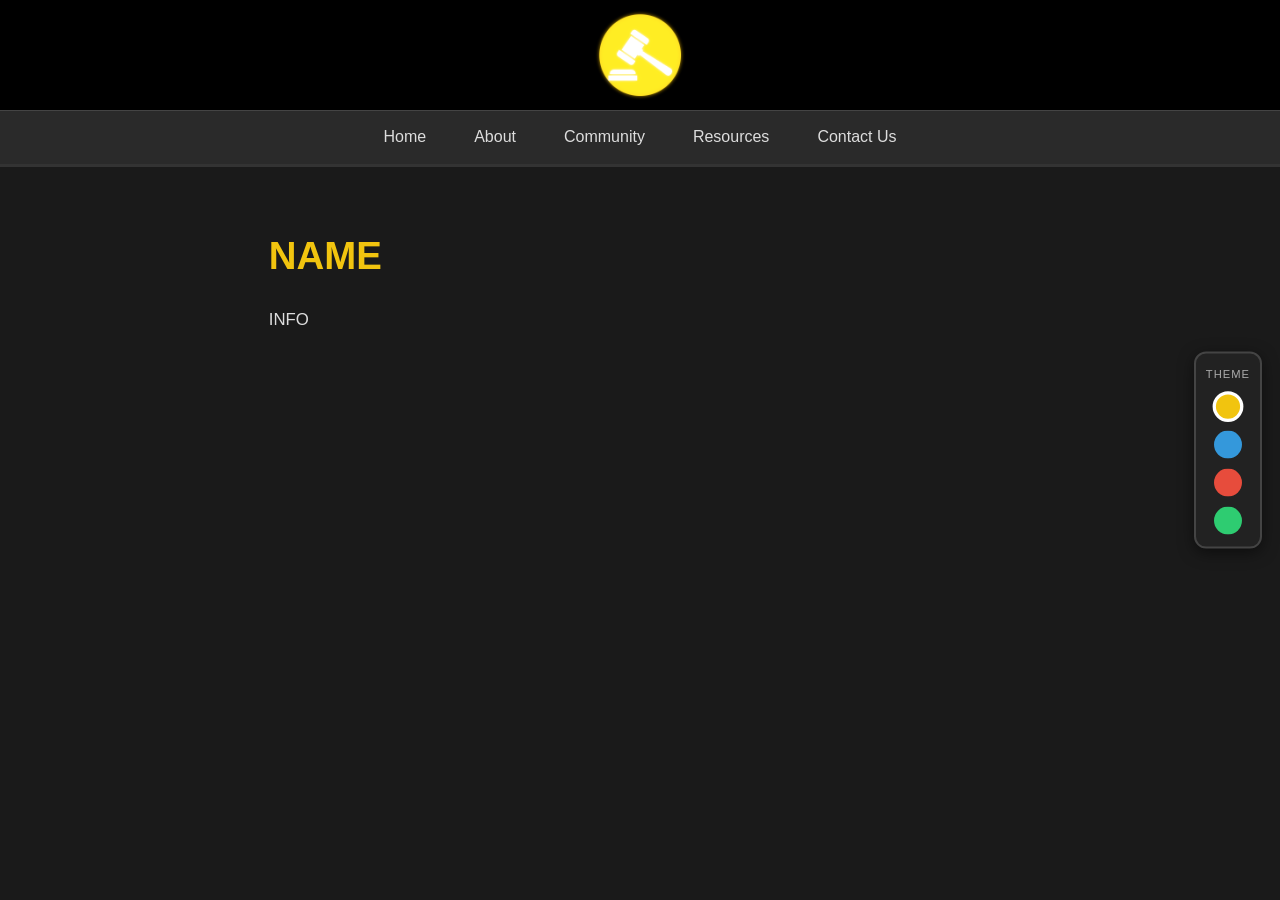
==== commit 1b73e148: "Update feature1.html" ====
--- a/feature1.html
+++ b/feature1.html
@@ -22,7 +22,7 @@
     <!-- Header -->
     <header class="page-header">
         <div class="banner-area">
-            <img src="images/logo.png" alt="Logo" class="banner-img">
+            <img src="images/Logo.png" alt="Nerdify Banner" class="banner-img">
         </div>
 
         <nav class="page-nav">
@@ -34,7 +34,37 @@
         </nav>
     </header>
 
- 
-        <h1 class="page-title">About NAME</h1>h1>
+    <!-- ========== MAIN CONTENT ========== -->
+    <main class="page-content">
+
+        <!-- Page Title -->
+        <h1 class="page-title">NAME</h1>
+
+        <!-- Intro text -->
+        <p class="page-intro">
+            INFO
+        </p>
+
+        <!-- Section -->
+
+    </main>
+
+    <!-- Footer -->
 
 
+    <script>
+        const buttons = document.querySelectorAll('.theme-btn');
+        const body = document.body;
+
+        buttons.forEach(btn => {
+            btn.addEventListener('click', () => {
+                body.classList.remove('theme-yellow', 'theme-blue', 'theme-red', 'theme-green');
+                body.classList.add('theme-' + btn.dataset.theme);
+                buttons.forEach(b => b.classList.remove('active'));
+                btn.classList.add('active');
+            });
+        });
+    </script>
+
+</body>
+</html>
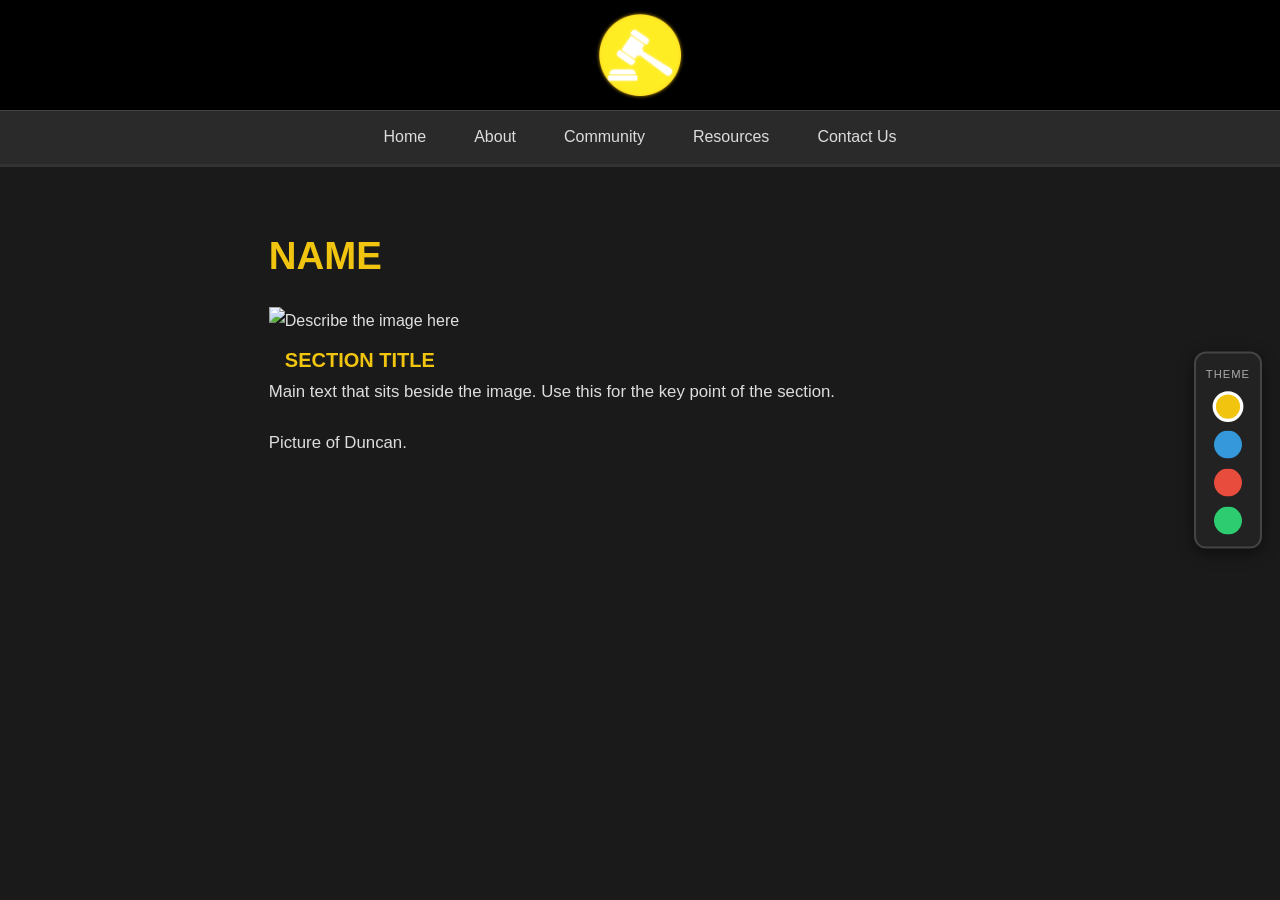
==== commit d9673dd6: "Update feature1.html" ====
--- a/feature1.html
+++ b/feature1.html
@@ -41,8 +41,27 @@
         <h1 class="page-title">NAME</h1>
 
         <!-- Intro text -->
+       <!-- Section -->
+<section class="feature-section">
+    <div class="feature-row">
+        <img src="images/feature.png" alt="Describe the image here" class="feature-img">
+
+        <div class="feature-text">
+            <h2 class="feature-title">SECTION TITLE</h2>
+            <p>
+                Main text that sits beside the image. Use this for the key
+                point of the section.
+            </p>
+        </div>
+    </div>
+
+    <p class="feature-note">
+        Picture of Duncan.
+    </p>
+</section>
+        
         <p class="page-intro">
-            INFO
+            
         </p>
 
         <!-- Section -->
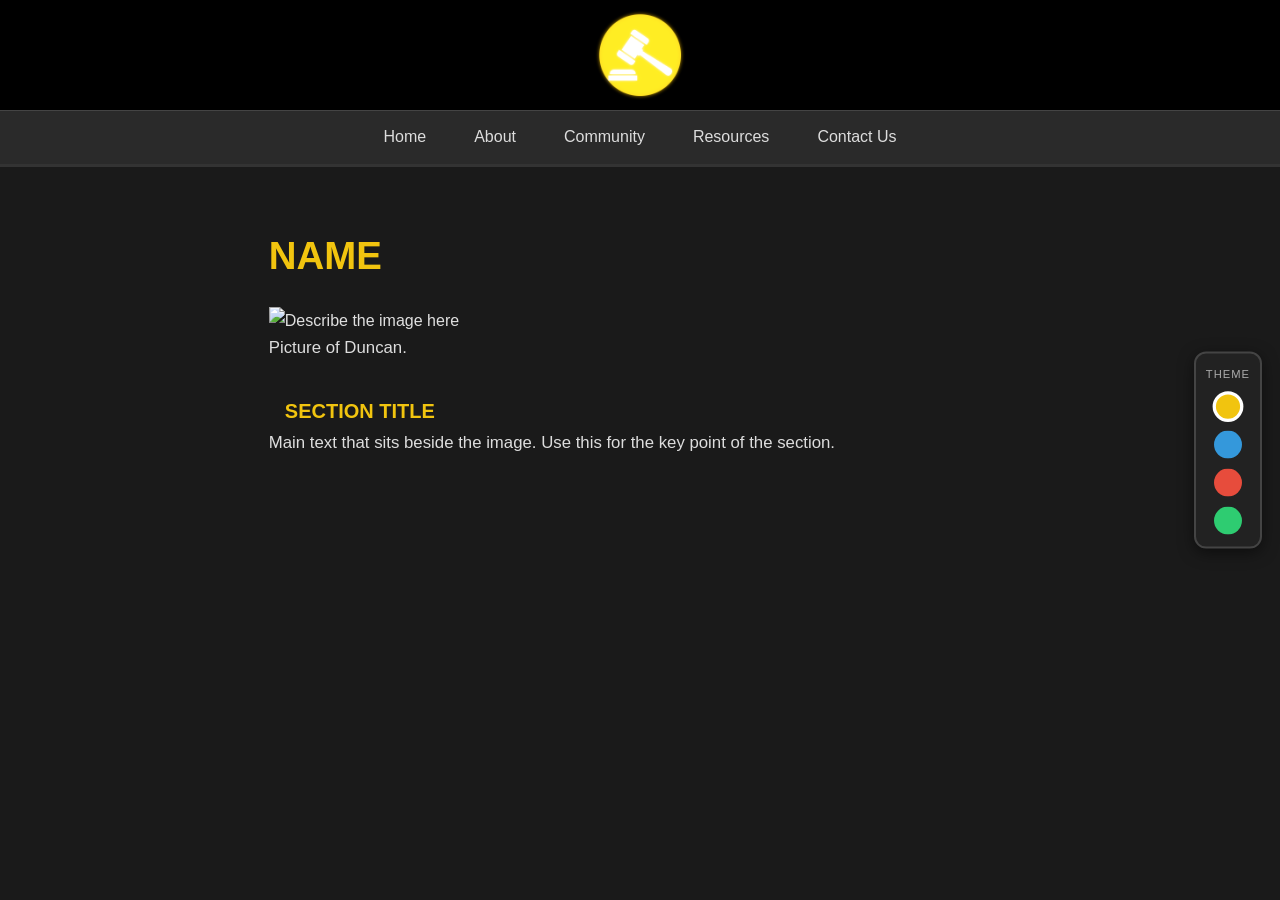
==== commit 63c22da8: "Update feature1.html" ====
--- a/feature1.html
+++ b/feature1.html
@@ -1,13 +1,11 @@
 <!DOCTYPE html>
 <html lang="en">
-
 <head>
     <meta charset="UTF-8">
     <meta name="viewport" content="width=device-width, initial-scale=1.0">
     <link rel="stylesheet" href="style.css">
     <title>Party Of The New Age</title>
 </head>
-
 <body class="theme-yellow">
 
     <!-- Theme Switcher -->
@@ -24,7 +22,6 @@
         <div class="banner-area">
             <img src="images/Logo.png" alt="Nerdify Banner" class="banner-img">
         </div>
-
         <nav class="page-nav">
             <a href="index.html">Home</a>
             <a href="goober.html">About</a>
@@ -40,41 +37,34 @@
         <!-- Page Title -->
         <h1 class="page-title">NAME</h1>
 
-        <!-- Intro text -->
-       <!-- Section -->
-<section class="feature-section">
-    <div class="feature-row">
-        <img src="images/feature.png" alt="Describe the image here" class="feature-img">
+        <!-- Section -->
+        <section class="feature-section">
+            <div class="feature-row">
+                
+                <!-- Image + caption on the side -->
+                <div class="feature-image-block">
+                    <img src="images/feature.png" alt="Describe the image here" class="feature-img">
+                    <p class="feature-note">Picture of Duncan.</p>
+                </div>
 
-        <div class="feature-text">
-            <h2 class="feature-title">SECTION TITLE</h2>
-            <p>
-                Main text that sits beside the image. Use this for the key
-                point of the section.
-            </p>
-        </div>
-    </div>
+                <!-- Text content -->
+                <div class="feature-text">
+                    <h2 class="feature-title">SECTION TITLE</h2>
+                    <p>
+                        Main text that sits beside the image. Use this for the key
+                        point of the section.
+                    </p>
+                </div>
 
-    <p class="feature-note">
-        Picture of Duncan.
-    </p>
-</section>
-        
-        <p class="page-intro">
-            
-        </p>
-
-        <!-- Section -->
+            </div>
+        </section>
 
     </main>
 
-    <!-- Footer -->
-
-
+    <!-- Theme script -->
     <script>
         const buttons = document.querySelectorAll('.theme-btn');
         const body = document.body;
-
         buttons.forEach(btn => {
             btn.addEventListener('click', () => {
                 body.classList.remove('theme-yellow', 'theme-blue', 'theme-red', 'theme-green');
@@ -84,6 +74,5 @@
             });
         });
     </script>
-
 </body>
 </html>
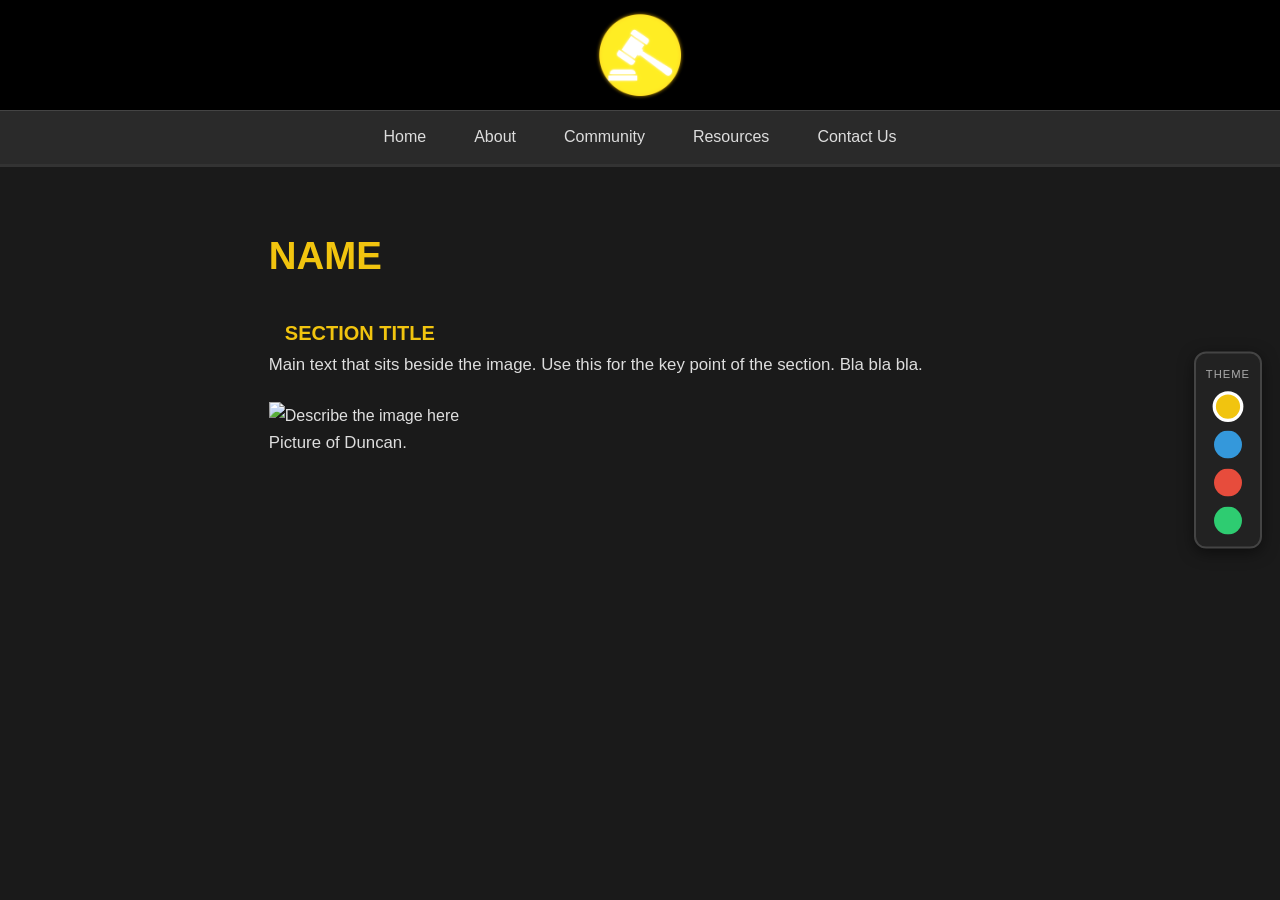
==== commit daffd059: "Update feature1.html" ====
--- a/feature1.html
+++ b/feature1.html
@@ -33,32 +33,25 @@
 
     <!-- ========== MAIN CONTENT ========== -->
     <main class="page-content">
+        <div class="content-layout">
+            
+            <!-- Left side: text stacked -->
+            <div class="text-column">
+                <h1 class="page-title">NAME</h1>
+                <h2 class="feature-title">SECTION TITLE</h2>
+                <p class="main-text">
+                    Main text that sits beside the image. Use this for the key
+                    point of the section. Bla bla bla.
+                </p>
+            </div>
 
-        <!-- Page Title -->
-        <h1 class="page-title">NAME</h1>
+            <!-- Right side: image + caption -->
+            <div class="image-column">
+                <img src="images/feature.png" alt="Describe the image here" class="feature-img">
+                <p class="feature-note">Picture of Duncan.</p>
+            </div>
 
-        <!-- Section -->
-        <section class="feature-section">
-            <div class="feature-row">
-                
-                <!-- Image + caption on the side -->
-                <div class="feature-image-block">
-                    <img src="images/feature.png" alt="Describe the image here" class="feature-img">
-                    <p class="feature-note">Picture of Duncan.</p>
-                </div>
-
-                <!-- Text content -->
-                <div class="feature-text">
-                    <h2 class="feature-title">SECTION TITLE</h2>
-                    <p>
-                        Main text that sits beside the image. Use this for the key
-                        point of the section.
-                    </p>
-                </div>
-
-            </div>
-        </section>
-
+        </div>
     </main>
 
     <!-- Theme script -->
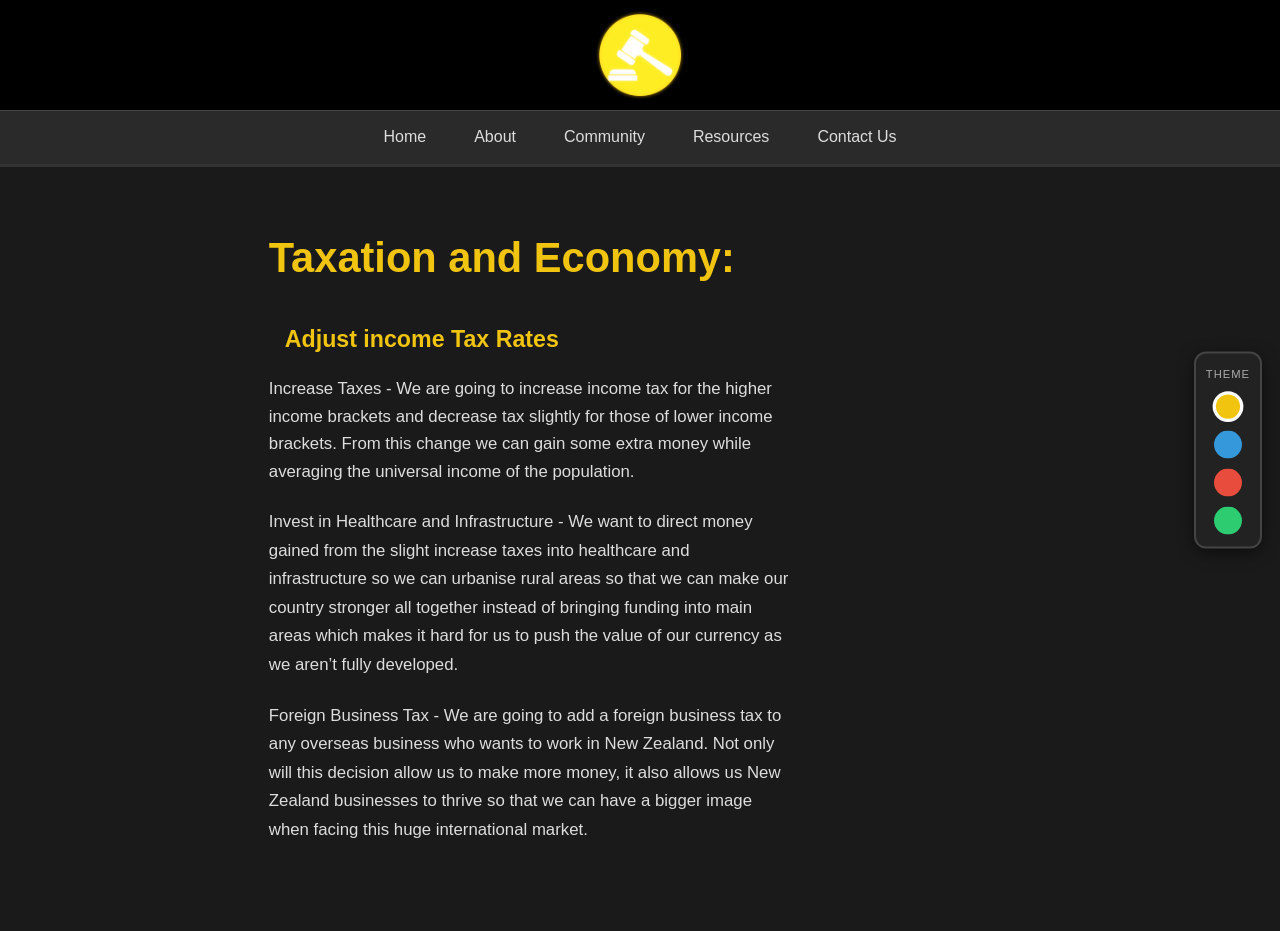
==== commit bdb5e533: "Update feature1.html" ====
--- a/feature1.html
+++ b/feature1.html
@@ -37,19 +37,18 @@
             
             <!-- Left side: text stacked -->
             <div class="text-column">
-                <h1 class="page-title">NAME</h1>
-                <h2 class="feature-title">SECTION TITLE</h2>
+                <h1 class="page-title">Taxation and Economy:</h1>
+                <h2 class="feature-title">Adjust income Tax Rates</h2>
                 <p class="main-text">
-                    Main text that sits beside the image. Use this for the key
-                    point of the section. Bla bla bla.
+                   Increase Taxes - We are going to increase income tax for the higher income brackets and decrease tax slightly for those of lower income brackets. From this change we can gain some extra money while averaging the universal income of the population.
+
                 </p>
+                <p>Invest in Healthcare and Infrastructure - We want to direct money gained from the slight increase taxes into healthcare and infrastructure so we can urbanise rural areas so that we can make our country stronger all together instead of bringing funding into main areas which makes it hard for us to push the value of our currency as we aren’t fully developed.
+</p>
+                <p>Foreign Business Tax - We are going to add a foreign business tax to any overseas business who wants to work in New Zealand. Not only will this decision allow us to make more money, it also allows us New Zealand businesses to thrive so that we can have a bigger image when facing this huge international market.</p>
             </div>
 
-            <!-- Right side: image + caption -->
-            <div class="image-column">
-                <img src="images/feature.png" alt="Describe the image here" class="feature-img">
-                <p class="feature-note">Picture of Duncan.</p>
-            </div>
+    
 
         </div>
     </main>
--- a/style.css
+++ b/style.css
@@ -1,27 +1,23 @@
 /* ========== CSS VARIABLES (themes) ========== */
 :root {
-    --accent: #c10000;          /* yellow default */
+    --accent: #c10000;
     --accent-dark: #c10000be; 
     --bg: #1a1a1a;
     --card-bg: ;
     --header-bg: #111;
 }
-
 body.theme-yellow {
     --accent: #f1c40f;
     --accent-dark: #d4ac0d;
 }
-
 body.theme-blue {
     --accent: #3498db;
     --accent-dark: #2980b9;
 }
-
 body.theme-red {
     --accent: #FF0000;
     --accent-dark: #8B0000;
 }
-
 body.theme-green {
     --accent: #2ecc71;
     --accent-dark: #27ae60;
@@ -33,24 +29,20 @@
     padding: 0;
     box-sizing: border-box;
 }
-
 body, html {
     font-family: Arial, Helvetica, sans-serif;
     background-color: var(--bg);
     color: #e0e0e0;
     line-height: 1.5;
 }
-
 img {
     width: 100%;
     display: block;
 }
-
 a {
     color: var(--accent);
     text-decoration: none;
 }
-
 a:hover {
     text-decoration: underline;
 }
@@ -72,14 +64,12 @@
     z-index: 1000;
     box-shadow: 0 4px 15px rgba(0,0,0,0.5);
 }
-
 .theme-switcher p {
     font-size: 0.7rem;
     color: #aaa;
     letter-spacing: 1px;
     text-transform: uppercase;
 }
-
 .theme-btn {
     width: 28px;
     height: 28px;
@@ -88,11 +78,9 @@
     cursor: pointer;
     transition: transform 0.15s, border-color 0.15s;
 }
-
 .theme-btn:hover {
     transform: scale(1.15);
 }
-
 .theme-btn.active {
     border-color: white;
     transform: scale(1.1);
@@ -107,8 +95,6 @@
     align-items: center;
     border-bottom: 3px solid #333;
 }
-
-/* ========== TOP HEADER ========== */
 .top-header {
     background: linear-gradient(to bottom, #0d0d0d, #1f1f1f);
     padding: 0.8rem 2rem;
@@ -126,7 +112,6 @@
     gap: 1rem;
     flex-shrink: 0;
 }
-
 .logo-img {
     height: 48px;
     width: auto;
@@ -134,7 +119,6 @@
     display: block;
     object-fit: contain;
 }
-
 .logo-text h1 {
     font-size: 1.7rem;
     color: #fff;
@@ -142,7 +126,6 @@
     margin: 0;
     line-height: 1.1;
 }
-
 .logo-text p {
     font-size: 0.75rem;
     color: #aaa;
@@ -156,7 +139,6 @@
     gap: 1.8rem;
     flex-wrap: nowrap;
 }
-
 .main-nav a {
     color: #ddd;
     font-size: 0.95rem;
@@ -164,22 +146,18 @@
     white-space: nowrap;
     text-decoration: none;
 }
-
 .main-nav a:hover {
     color: var(--accent);
 }
-
 .main-nav {
     display: flex;
     gap: 1.6rem;
 }
-
 .main-nav a {
     color: #ddd;
     font-size: 0.95rem;
     font-weight: 500;
 }
-
 .main-nav a:hover {
     color: var(--accent);
 }
@@ -211,14 +189,11 @@
     flex-direction: column;
     justify-content: center;
 }
-
 .classified-box .warning {
     font-size: 0.75rem;
     letter-spacing: 1px;
     font-weight: bold;
     color: var(--accent);
-
-    /* thicker black outline */
     text-shadow:
         -2px -2px 0 #000,
          2px -2px 0 #000,
@@ -229,15 +204,12 @@
          0   -2px 0 #000,
          0    2px 0 #000;
 }
-
 .classified-box .classified {
     font-size: 3.2rem;
     letter-spacing: 8px;
     margin: 0.3rem 0;
     font-weight: 900;
     color: var(--accent);
-
-    /* thicker black outline */
     text-shadow:
         -2px -2px 0 #000,
          2px -2px 0 #000,
@@ -248,20 +220,17 @@
          0   -2px 0 #000,
          0    2px 0 #000;
 }
-
 .get-started {
     flex: 1;
     background: #2a2a2a;
     padding: 1.5rem;
     border: 1px solid #444;
 }
-
 .get-started h3 {
     color: #fff;
     margin-bottom: 0.5rem;
     font-size: 1.1rem;
 }
-
 .get-started p {
     font-size: 0.9rem;
     margin-bottom: 1.2rem;
@@ -274,7 +243,6 @@
     margin: 2rem auto;
     padding: 0 1.5rem;
 }
-
 .section-header {
     display: flex;
     justify-content: space-between;
@@ -283,30 +251,25 @@
     padding-bottom: 0.5rem;
     margin-bottom: 1.5rem;
 }
-
 .section-header h2 {
     font-size: 1.6rem;
     color: #fff;
 }
-
 .section-header .info {
     font-size: 0.85rem;
     color: #888;
 }
-
 .feature-grid {
     display: grid;
     grid-template-columns: repeat(2, 1fr);
     gap: 1.5rem;
 }
-
 .feature-card {
     background: var(--card-bg);
     border: 1px solid #444;
     display: flex;
     flex-direction: column;
 }
-
 .feature-label {
     background: #3a3a3a;
     color: #ccc;
@@ -316,27 +279,23 @@
     font-weight: bold;
     letter-spacing: 0.5px;
 }
-
 .feature-title {
     color: var(--accent);
     font-size: 1.25rem;
     padding: 0.8rem 1rem 0.3rem;
     line-height: 1.3;
 }
-
 .feature-author {
     color: #999;
     font-size: 0.85rem;
     padding: 0 1rem 0.6rem;
 }
-
 .feature-desc {
     color: #bbb;
     font-size: 0.9rem;
     padding: 0 1rem 1rem;
     flex-grow: 1;
 }
-
 .feature-footer {
     text-align: right;
     padding: 0.5rem 1rem;
@@ -351,7 +310,6 @@
     margin: 3rem auto;
     padding: 0 1.5rem;
 }
-
 .topic-title {
     background: #333;
     color: white;
@@ -359,18 +317,15 @@
     margin-bottom: 1.5rem;
     border-left: 5px solid var(--accent);
 }
-
 .topic-title h1 {
     font-size: 1.5rem;
     font-weight: normal;
 }
-
 .topic-content {
     display: grid;
     grid-template-columns: repeat(3, 1fr);
     gap: 2rem;
 }
-
 .topic-card {
     background: var(--card-bg);
     border: 1px solid #444;
@@ -378,16 +333,13 @@
     border-radius: 4px;
     transition: border-color 0.2s;
 }
-
 .topic-card:hover {
     border-color: var(--accent);
 }
-
 .topic-card img {
     border-radius: 3px;
     margin-bottom: 0.8rem;
 }
-
 .topic-card-text {
     font-size: 1.1rem;
     text-align: center;
@@ -410,20 +362,16 @@
     .classified-banner {
         flex-direction: column;
     }
-
     .feature-grid {
         grid-template-columns: 1fr;
     }
-
     .topic-content {
         grid-template-columns: 1fr;
     }
-
     .top-header {
         flex-direction: column;
         gap: 1rem;
     }
-
     .theme-switcher {
         right: 10px;
         top: auto;
@@ -432,33 +380,32 @@
         flex-direction: row;
         padding: 8px 12px;
     }
-
     .theme-switcher p {
         display: none;
     }
 }
+
 /* ========== PAGE HEADER ========== */
 .page-header {
     background: #111;
     border-bottom: 3px solid #333;
 }
-
 .banner-area {
     width: 100%;
     background: #000;
     display: flex;
-    justify-content: center;   /* centers the image horizontally */
+    justify-content: center;
     align-items: center;
     line-height: 0;
 }
-
 .banner-img {
-    height: 160px;             /* controls the height */
-    width: auto;               /* keeps the original shape */
+    height: 160px;
+    width: auto;
     max-width: 100%;
     display: block;
     object-fit: contain;
 }
+
 /* Centered navigation bar */
 .page-nav {
     display: flex;
@@ -468,7 +415,6 @@
     background: #2a2a2a;
     border-top: 1px solid #444;
 }
-
 .page-nav a {
     color: #ddd;
     font-size: 1rem;
@@ -476,17 +422,17 @@
     text-decoration: none;
     white-space: nowrap;
 }
-
 .page-nav a:hover {
     color: var(--accent);
 }
 .banner-img {
-    max-height: 110px;      /* makes the banner smaller */
+    max-height: 110px;
     width: auto;
     max-width: 90%;
     display: block;
     object-fit: contain;
 }
+
 /* ========== FEATURE CARDS ========== */
 .feature-card {
     background: var(--card-bg);
@@ -496,13 +442,10 @@
     transition: background-color 0.3s ease, border-color 0.3s ease;
     cursor: pointer;
 }
-
 .feature-card:hover {
     background-color: var(--accent);
     border-color: var(--accent);
 }
-
-/* Only these texts turn black on hover (label stays the same) */
 .feature-card:hover .feature-title,
 .feature-card:hover .feature-author,
 .feature-card:hover .feature-desc,
@@ -510,7 +453,6 @@
     color: #111;
     transition: color 0.3s ease;
 }
-
 a.feature-card-link {
     text-decoration: none;
     color: inherit;
@@ -526,26 +468,23 @@
     transition: background-color 0.3s ease, border-color 0.3s ease;
     cursor: pointer;
 }
-
 .topic-card:hover {
     background-color: var(--accent);
     border-color: var(--accent);
 }
-
 .topic-card:hover .topic-card-text {
     color: #111;
     transition: color 0.3s ease;
 }
-
 .topic-card img {
     transition: none;
 }
-
 a.topic-card-link {
     text-decoration: none;
     color: inherit;
     display: block;
 }
+
 /* ========== PAGE CONTENT LAYOUT ========== */
 .page-content {
     max-width: 800px;
@@ -553,21 +492,18 @@
     padding: 3.5rem 1.8rem 4rem;
     line-height: 1.7;
 }
-
 .page-title {
     font-size: 2.4rem;
     color: var(--accent);
     margin-bottom: 1.2rem;
     font-weight: 700;
 }
-
 .page-intro {
     font-size: 1.15rem;
     color: #ccc;
     margin-bottom: 2.8rem;
     line-height: 1.6;
 }
-
 .page-heading {
     font-size: 1.5rem;
     color: #fff;
@@ -576,18 +512,84 @@
     padding-bottom: 0.4rem;
     border-bottom: 2px solid #444;
 }
-
 .page-content p {
     margin-bottom: 1.4rem;
     color: #ddd;
     font-size: 1.05rem;
 }
-
 .page-list {
     margin: 1.2rem 0 1.8rem 1.5rem;
     color: #ddd;
 }
-
 .page-list li {
     margin-bottom: 0.5rem;
 }
+
+/* ====================================================== */
+/* ========== NEW LAYOUT FOR THIS CHARACTER PAGE ========== */
+/* ====================================================== */
+
+.content-layout {
+    display: flex;
+    justify-content: space-between;
+    align-items: flex-start;
+    gap: 3.5rem;
+    max-width: 1100px;
+    margin: 0 auto;
+}
+
+.text-column {
+    flex: 1;
+    max-width: 520px;
+}
+
+.page-title {
+    font-size: 2.6rem;
+    color: var(--accent);
+    margin: 0 0 1.1rem 0;
+    font-weight: 700;
+}
+
+.feature-title {
+    font-size: 1.45rem;
+    color: var(--accent);
+    margin: 0 0 1rem 0;
+    font-weight: 600;
+}
+
+.main-text {
+    margin: 0;
+    font-size: 1.08rem;
+    line-height: 1.65;
+    color: #ddd;
+}
+
+.image-column {
+    flex-shrink: 0;
+    width: 320px;
+    text-align: center;
+}
+
+.feature-img {
+    width: 100%;
+    border-radius: 6px;
+}
+
+.feature-note {
+    margin-top: 0.7rem;
+    font-size: 0.9rem;
+    color: #aaa;
+}
+
+/* Mobile for the new layout */
+@media (max-width: 800px) {
+    .content-layout {
+        flex-direction: column;
+        gap: 2rem;
+    }
+    
+    .image-column {
+        width: 100%;
+        max-width: 400px;
+    }
+}
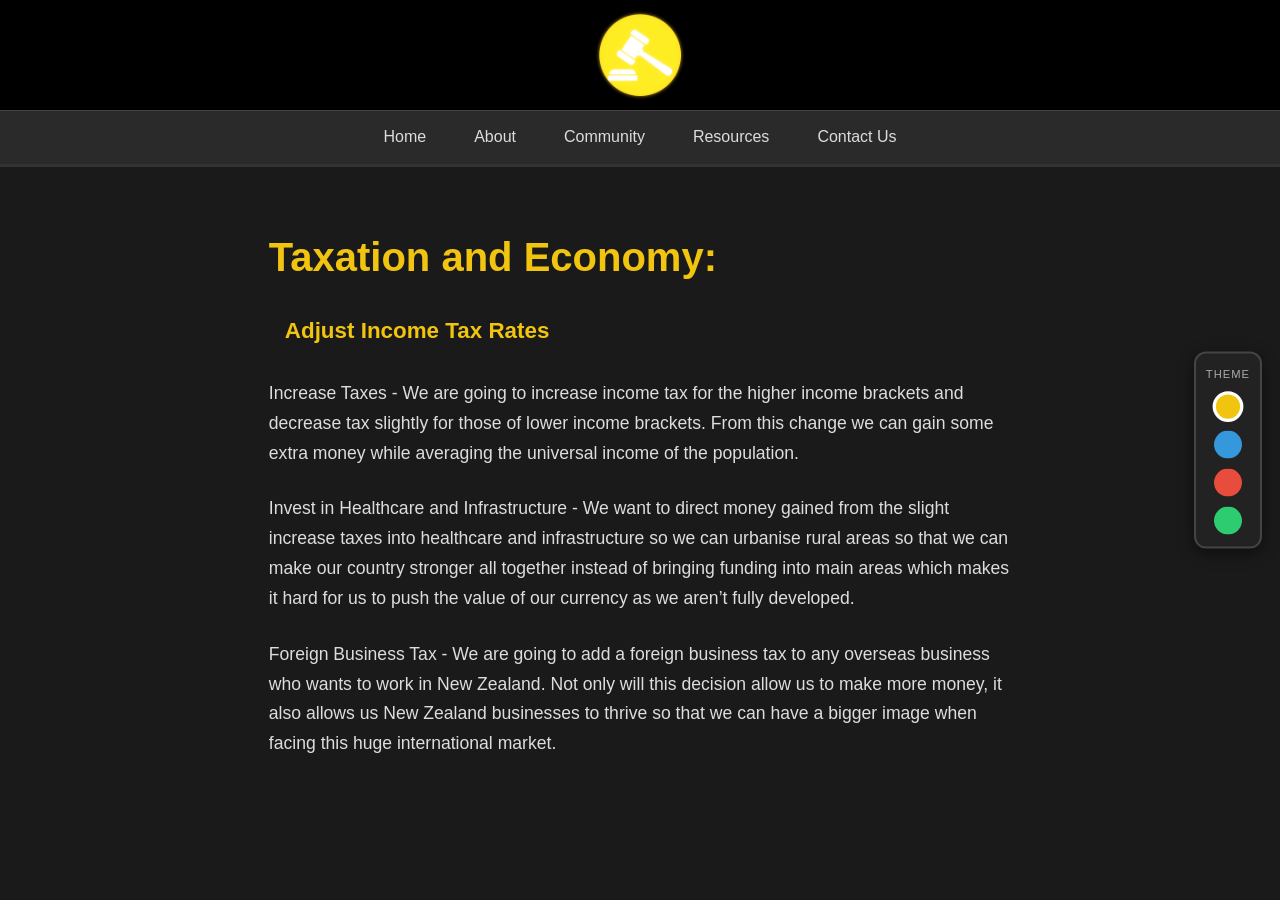
==== commit 1d6d5999: "Update feature1.html" ====
--- a/feature1.html
+++ b/feature1.html
@@ -33,23 +33,21 @@
 
     <!-- ========== MAIN CONTENT ========== -->
     <main class="page-content">
-        <div class="content-layout">
-            
-            <!-- Left side: text stacked -->
-            <div class="text-column">
-                <h1 class="page-title">Taxation and Economy:</h1>
-                <h2 class="feature-title">Adjust income Tax Rates</h2>
-                <p class="main-text">
-                   Increase Taxes - We are going to increase income tax for the higher income brackets and decrease tax slightly for those of lower income brackets. From this change we can gain some extra money while averaging the universal income of the population.
+        <div class="policy-content">
+            <h1 class="page-title">Taxation and Economy:</h1>
+            <h2 class="feature-title">Adjust Income Tax Rates</h2>
 
-                </p>
-                <p>Invest in Healthcare and Infrastructure - We want to direct money gained from the slight increase taxes into healthcare and infrastructure so we can urbanise rural areas so that we can make our country stronger all together instead of bringing funding into main areas which makes it hard for us to push the value of our currency as we aren’t fully developed.
-</p>
-                <p>Foreign Business Tax - We are going to add a foreign business tax to any overseas business who wants to work in New Zealand. Not only will this decision allow us to make more money, it also allows us New Zealand businesses to thrive so that we can have a bigger image when facing this huge international market.</p>
-            </div>
+            <p class="main-text">
+                Increase Taxes - We are going to increase income tax for the higher income brackets and decrease tax slightly for those of lower income brackets. From this change we can gain some extra money while averaging the universal income of the population.
+            </p>
 
-    
+            <p class="main-text">
+                Invest in Healthcare and Infrastructure - We want to direct money gained from the slight increase taxes into healthcare and infrastructure so we can urbanise rural areas so that we can make our country stronger all together instead of bringing funding into main areas which makes it hard for us to push the value of our currency as we aren’t fully developed.
+            </p>
 
+            <p class="main-text">
+                Foreign Business Tax - We are going to add a foreign business tax to any overseas business who wants to work in New Zealand. Not only will this decision allow us to make more money, it also allows us New Zealand businesses to thrive so that we can have a bigger image when facing this huge international market.
+            </p>
         </div>
     </main>
 
--- a/style.css
+++ b/style.css
@@ -593,3 +593,30 @@
         max-width: 400px;
     }
 }
+/* ========== POLICY / TEXT-ONLY PAGE ========== */
+.policy-content {
+    max-width: 780px;
+    margin: 0 auto;
+    text-align: left;
+}
+
+.policy-content .page-title {
+    font-size: 2.5rem;
+    color: var(--accent);
+    margin-bottom: 0.8rem;
+    font-weight: 700;
+}
+
+.policy-content .feature-title {
+    font-size: 1.4rem;
+    color: var(--accent);
+    margin-bottom: 1.8rem;
+    font-weight: 600;
+}
+
+.policy-content .main-text {
+    font-size: 1.1rem;
+    line-height: 1.7;
+    color: #ddd;
+    margin-bottom: 1.6rem;
+}
